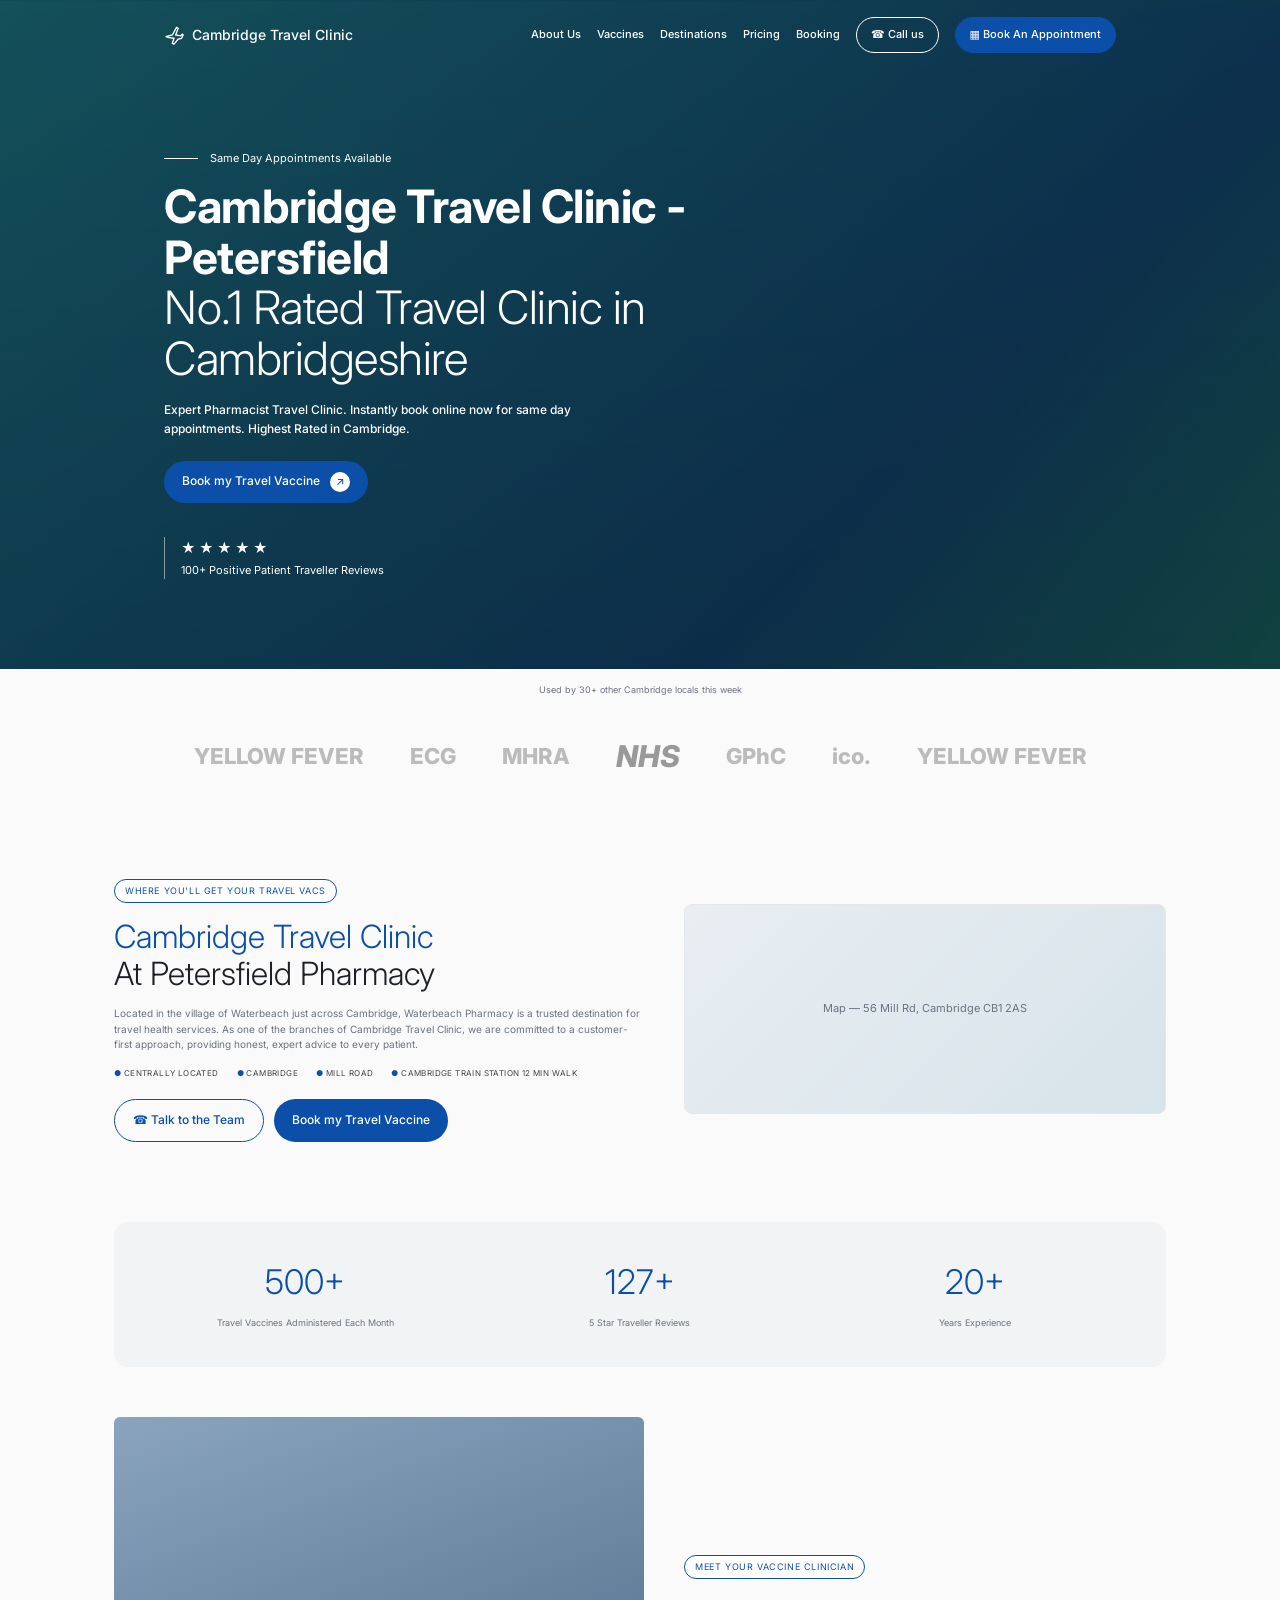
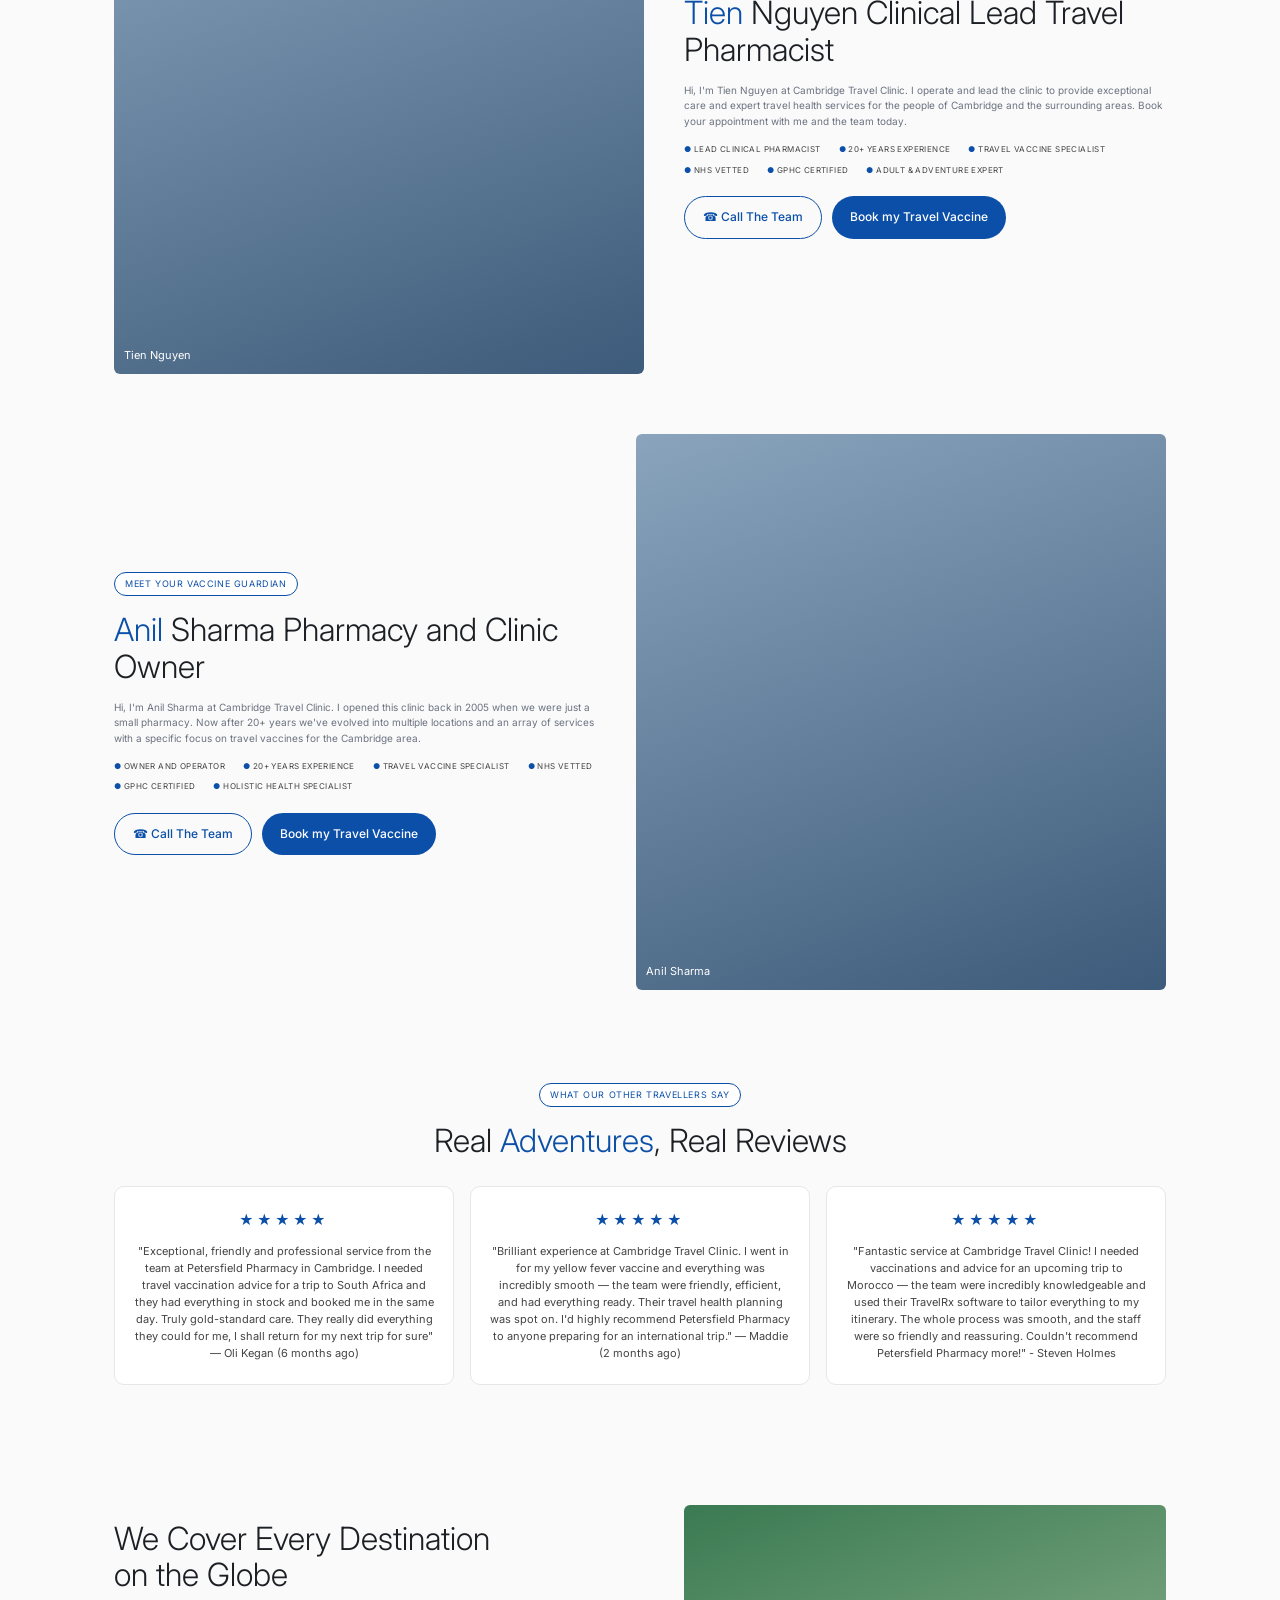
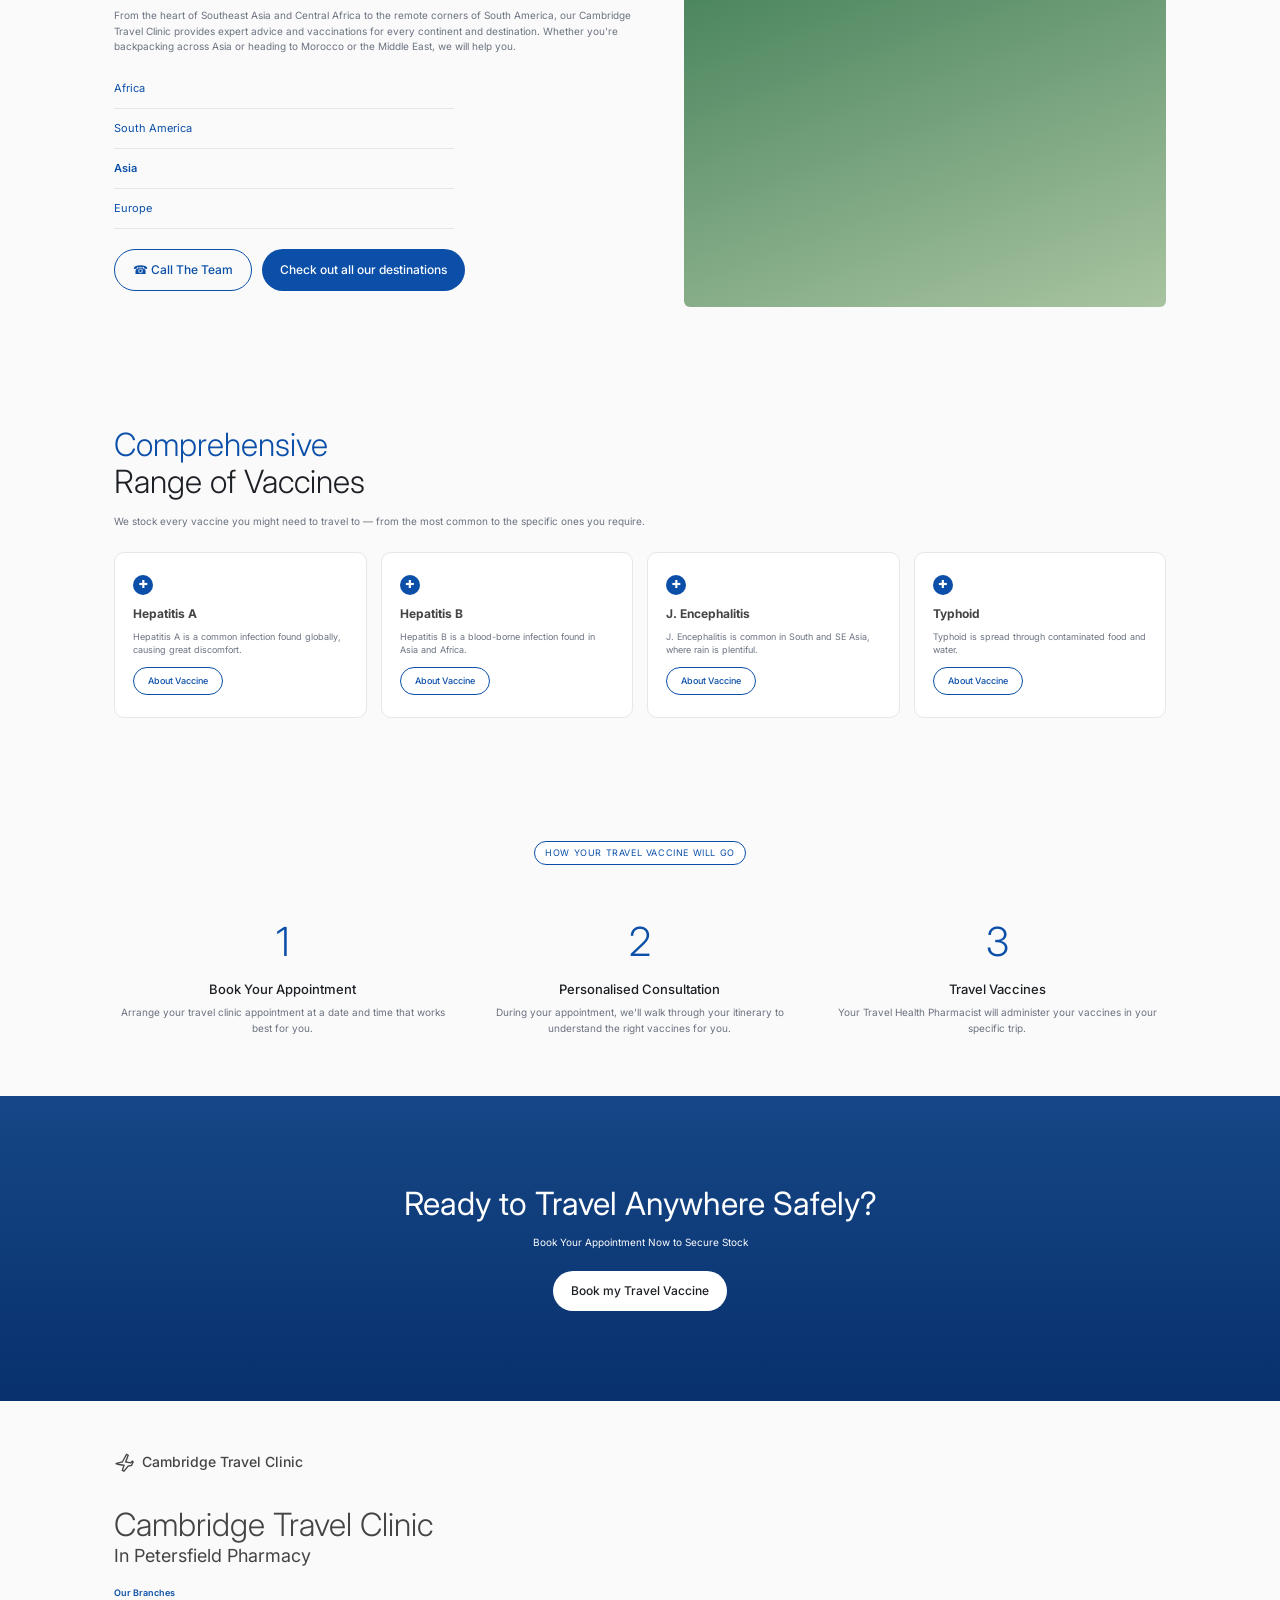
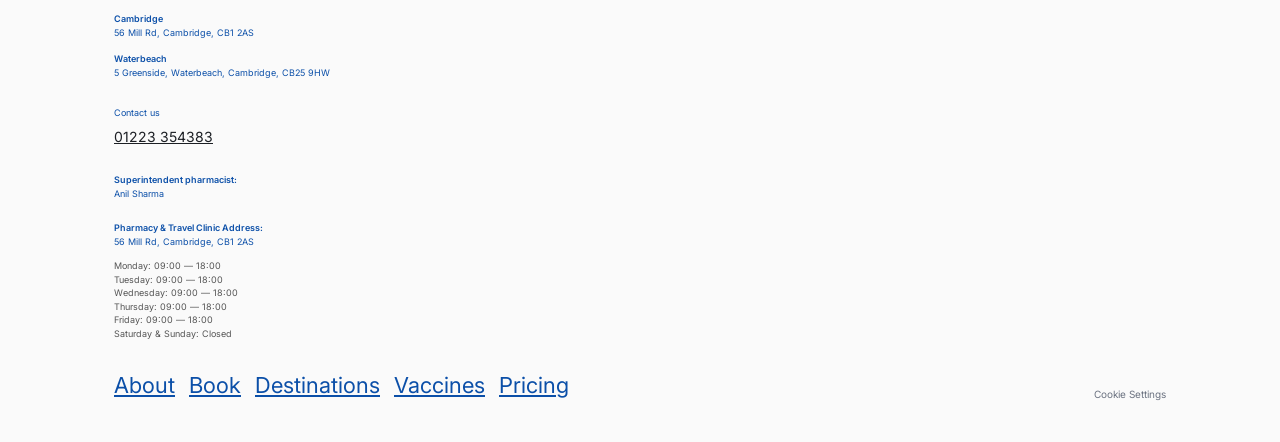
==== cambridge-travel-clinic/index.html @ ce388cd7 "Add static HTML/CSS pages for Cambridge Travel Clinic (home, vaccines, about, booking, pricing) Co-A" ====
<!doctype html><html lang="en-GB"><head><meta charset="utf-8"><meta name="viewport" content="width=device-width,initial-scale=1">
<title>Cambridge Travel Clinic – Petersfield | No.1 Rated Travel Clinic in Cambridgeshire</title><link rel="preconnect" href="https://fonts.googleapis.com"><link href="https://fonts.googleapis.com/css2?family=Inter:wght@300;400;500;600;700&display=swap" rel="stylesheet"><link rel="stylesheet" href="style.css"></head><body>
<section class="hero" style="--img:linear-gradient(135deg,#1c7a7a,#0e3f63 70%,#1a6c4f)"><header class="nav"><div class="wrap"><a class="logo" href="index.html"><svg viewBox="0 0 24 24" fill="none" stroke="currentColor" stroke-width="1.6"><path d="M2 14l8-2 5-9 2 1-3 8 6 1 2-2 1 1-2 4-4 1-5 6-2-1 2-6-6-1z"/></svg>Cambridge Travel Clinic</a>
<nav class="menu"><a href="about.html" class="">About Us</a><a href="vaccines.html" class="">Vaccines</a><a href="#" class="">Destinations</a><a href="pricing.html" class="">Pricing</a><a href="booking.html" class="">Booking</a><a class="pill" href="tel:01223354383">☎ Call us</a><a class="pill fill" href="booking.html">▦ Book An Appointment</a></nav><button class="burger" aria-label="Menu">☰</button></div></header><div class="wrap"><div class="tag">Same Day Appointments Available</div><h1><b>Cambridge Travel Clinic - Petersfield</b><br>No.1 Rated Travel Clinic in Cambridgeshire</h1>
<p>Expert Pharmacist Travel Clinic. Instantly book online now for same day appointments. Highest Rated in Cambridge.</p>
<a class="btn" href="booking.html">Book my Travel Vaccine <i>↗</i></a><div class="proof"><div class="stars">★★★★★<small>100+ Positive Patient Traveller Reviews</small></div></div></div></section><p class="cap">Used by 30+ other Cambridge locals this week</p><div class="logos"><span>YELLOW FEVER</span><span>ECG</span><span>MHRA</span><span style="color:#999;font-size:30px;font-style:italic">NHS</span><span>GPhC</span><span>ico.</span><span>YELLOW FEVER</span></div>
<section class="sec"><div class="wrap two"><div><span class="chip">Where you'll get your travel vacs</span><h2><em>Cambridge Travel Clinic</em><br>At Petersfield Pharmacy</h2>
<p class="sub">Located in the village of Waterbeach just across Cambridge, Waterbeach Pharmacy is a trusted destination for travel health services. As one of the branches of Cambridge Travel Clinic, we are committed to a customer-first approach, providing honest, expert advice to every patient.</p>
<div class="tags"><span>Centrally located</span><span>Cambridge</span><span>Mill Road</span><span>Cambridge train station 12 min walk</span></div>
<div class="btns"><a class="btn out" href="tel:01223354383">☎ Talk to the Team</a><a class="btn" href="booking.html">Book my Travel Vaccine</a></div></div>
<div class="map">Map — 56 Mill Rd, Cambridge CB1 2AS</div></div></section><div class="wrap"><div class="stats"><div><b>500+</b><span>Travel Vaccines Administered Each Month</span></div><div><b>127+</b><span>5 Star Traveller Reviews</span></div><div><b>20+</b><span>Years Experience</span></div></div></div><section class="sec" style="padding:30px 0"><div class="wrap two"><div class="photo">Tien Nguyen</div><div><span class="chip">Meet your vaccine clinician</span><h2><em>Tien</em> Nguyen Clinical Lead Travel Pharmacist</h2><p class="sub">Hi, I'm Tien Nguyen at Cambridge Travel Clinic. I operate and lead the clinic to provide exceptional care and expert travel health services for the people of Cambridge and the surrounding areas. Book your appointment with me and the team today.</p>
<div class="tags"><span>Lead Clinical Pharmacist</span><span>20+ Years Experience</span><span>Travel Vaccine Specialist</span><span>NHS Vetted</span><span>GPhC Certified</span><span>Adult &amp; Adventure Expert</span></div><div class="btns"><a class="btn out" href="tel:01223354383">☎ Call The Team</a><a class="btn" href="booking.html">Book my Travel Vaccine</a></div></div></div></section><section class="sec" style="padding:30px 0"><div class="wrap two rev"><div><span class="chip">Meet your vaccine guardian</span><h2><em>Anil</em> Sharma Pharmacy and Clinic Owner</h2><p class="sub">Hi, I'm Anil Sharma at Cambridge Travel Clinic. I opened this clinic back in 2005 when we were just a small pharmacy. Now after 20+ years we've evolved into multiple locations and an array of services with a specific focus on travel vaccines for the Cambridge area.</p>
<div class="tags"><span>Owner and Operator</span><span>20+ Years Experience</span><span>Travel Vaccine Specialist</span><span>NHS Vetted</span><span>GPhC Certified</span><span>Holistic Health Specialist</span></div><div class="btns"><a class="btn out" href="tel:01223354383">☎ Call The Team</a><a class="btn" href="booking.html">Book my Travel Vaccine</a></div></div><div class="photo">Anil Sharma</div></div></section><section class="sec"><div class="wrap center"><span class="chip">What our other travellers say</span><h2>Real <em>Adventures</em>, Real Reviews</h2>
<div class="rev3"><div class="card"><div class="stars">★★★★★</div>"Exceptional, friendly and professional service from the team at Petersfield Pharmacy in Cambridge. I needed travel vaccination advice for a trip to South Africa and they had everything in stock and booked me in the same day. Truly gold-standard care. They really did everything they could for me, I shall return for my next trip for sure" — Oli Kegan (6 months ago)</div>
<div class="card"><div class="stars">★★★★★</div>"Brilliant experience at Cambridge Travel Clinic. I went in for my yellow fever vaccine and everything was incredibly smooth — the team were friendly, efficient, and had everything ready. Their travel health planning was spot on. I'd highly recommend Petersfield Pharmacy to anyone preparing for an international trip." — Maddie (2 months ago)</div>
<div class="card"><div class="stars">★★★★★</div>"Fantastic service at Cambridge Travel Clinic! I needed vaccinations and advice for an upcoming trip to Morocco — the team were incredibly knowledgeable and used their TravelRx software to tailor everything to my itinerary. The whole process was smooth, and the staff were so friendly and reassuring. Couldn't recommend Petersfield Pharmacy more!" - Steven Holmes</div></div></div></section>
<section class="sec dest"><div class="wrap two"><div><h2>We Cover Every Destination<br>on the Globe</h2><p class="sub">From the heart of Southeast Asia and Central Africa to the remote corners of South America, our Cambridge Travel Clinic provides expert advice and vaccinations for every continent and destination. Whether you're backpacking across Asia or heading to Morocco or the Middle East, we will help you.</p>
<div class="lst" style="max-width:340px"><a href="#">Africa</a><a href="#">South America</a><a class="on" href="#">Asia</a><a href="#">Europe</a></div>
<div class="btns" style="margin-top:20px"><a class="btn out" href="tel:01223354383">☎ Call The Team</a><a class="btn" href="#">Check out all our destinations</a></div></div><div class="photo" style="aspect-ratio:1.2/1;background:linear-gradient(160deg,#3a7a52,#a8c4a0)"></div></div></section>
<section class="sec"><div class="wrap"><h2><em>Comprehensive</em><br>Range of Vaccines</h2><p class="sub">We stock every vaccine you might need to travel to — from the most common to the specific ones you require.</p><div class="vac" id="vc"><div class="card"><span class="x">✚</span><h4>Hepatitis A</h4><p style="font-size:9px;color:var(--mute)">Hepatitis A is a common infection found globally, causing great discomfort.</p><a class="btn out" href="vaccines.html">About Vaccine</a></div><div class="card"><span class="x">✚</span><h4>Hepatitis B</h4><p style="font-size:9px;color:var(--mute)">Hepatitis B is a blood-borne infection found in Asia and Africa.</p><a class="btn out" href="vaccines.html">About Vaccine</a></div><div class="card"><span class="x">✚</span><h4>J. Encephalitis</h4><p style="font-size:9px;color:var(--mute)">J. Encephalitis is common in South and SE Asia, where rain is plentiful.</p><a class="btn out" href="vaccines.html">About Vaccine</a></div><div class="card"><span class="x">✚</span><h4>Typhoid</h4><p style="font-size:9px;color:var(--mute)">Typhoid is spread through contaminated food and water.</p><a class="btn out" href="vaccines.html">About Vaccine</a></div></div></div></section>
<section class="sec"><div class="wrap center"><span class="chip">How your travel vaccine will go</span><div class="steps"><div><b>1</b><h4>Book Your Appointment</h4><p>Arrange your travel clinic appointment at a date and time that works best for you.</p></div><div><b>2</b><h4>Personalised Consultation</h4><p>During your appointment, we'll walk through your itinerary to understand the right vaccines for you.</p></div><div><b>3</b><h4>Travel Vaccines</h4><p>Your Travel Health Pharmacist will administer your vaccines in your specific trip.</p></div></div></div></section><section class="cta"><div class="wrap"><h2>Ready to Travel Anywhere Safely?</h2><p>Book Your Appointment Now to Secure Stock</p><a class="btn white" href="booking.html">Book my Travel Vaccine</a></div></section>
<footer><div class="wrap"><a class="logo" href="index.html"><svg viewBox="0 0 24 24" fill="none" stroke="currentColor" stroke-width="1.6"><path d="M2 14l8-2 5-9 2 1-3 8 6 1 2-2 1 1-2 4-4 1-5 6-2-1 2-6-6-1z"/></svg>Cambridge Travel Clinic</a>
<h3>Cambridge Travel Clinic<small>In Petersfield Pharmacy</small></h3>
<b>Our Branches</b><b style="margin-top:12px">Cambridge</b><span class="addr">56 Mill Rd, Cambridge, CB1 2AS</span>
<b style="margin-top:12px">Waterbeach</b><span class="addr">5 Greenside, Waterbeach, Cambridge, CB25 9HW</span>
<b style="color:var(--blue);font-weight:400;margin-top:26px">Contact us</b><a class="ph" href="tel:01223354383" style="display:inline-block">01223 354383</a>
<b>Superintendent pharmacist:</b><span class="addr">Anil Sharma</span>
<b>Pharmacy &amp; Travel Clinic Address:</b><span class="addr">56 Mill Rd, Cambridge, CB1 2AS</span>
<div class="hrs">Monday: 09:00 — 18:00<br>Tuesday: 09:00 — 18:00<br>Wednesday: 09:00 — 18:00<br>Thursday: 09:00 — 18:00<br>Friday: 09:00 — 18:00<br>Saturday &amp; Sunday: Closed</div>
<div class="flinks"><div><a href="about.html">About</a><a href="booking.html">Book</a><a href="#">Destinations</a><a href="vaccines.html">Vaccines</a><a href="pricing.html">Pricing</a></div><span>Cookie Settings</span></div></div></footer><script src="script.js"></script></body></html>
---- cambridge-travel-clinic/style.css ----
:root{--blue:#0b4fa8;--blue-d:#08397a;--ink:#1c1f24;--mute:#6b7280;--line:#e5e7eb;--bg:#fafafa;--soft:#f1f3f5;--tint:#e8f0fb}
*{box-sizing:border-box;margin:0;padding:0}
html{scroll-behavior:smooth}
body{font-family:'Inter',system-ui,-apple-system,Segoe UI,Roboto,sans-serif;color:var(--ink);background:var(--bg);line-height:1.55;-webkit-font-smoothing:antialiased}
a{color:inherit;text-decoration:none}img{max-width:100%;display:block}
.wrap{max-width:1100px;margin:0 auto;padding:0 24px}
/* nav */
.nav{position:absolute;top:0;left:0;right:0;z-index:20;color:#fff}
.nav.solid{position:sticky;background:#fff;color:var(--ink);box-shadow:0 2px 12px rgba(0,0,0,.06)}
.nav .wrap{display:flex;align-items:center;justify-content:space-between;height:70px;max-width:1000px}
.logo{display:flex;align-items:center;gap:8px;font-size:14px;font-weight:500}
.logo svg{width:20px;height:20px}
.menu{display:flex;align-items:center;gap:16px;font-size:11px;font-weight:500}
.menu a.active{text-decoration:underline}
.pill{display:inline-flex;align-items:center;gap:7px;border-radius:99px;padding:8px 14px;font-size:11px;font-weight:500;border:1px solid currentColor}
.pill.fill{background:var(--blue);border-color:var(--blue);color:#fff}
.burger{display:none;background:none;border:0;color:inherit;font-size:24px;cursor:pointer}
/* hero */
.hero{position:relative;color:#fff;padding:150px 0 90px;background:linear-gradient(rgba(10,30,50,.45),rgba(10,30,50,.55)),var(--img,linear-gradient(135deg,#1f6f78,#0f3d5c));background-size:cover;background-position:center}
.hero.short{padding:150px 0 70px}
.hero .wrap{max-width:1000px}
.tag{display:flex;align-items:center;gap:12px;font-size:11px;margin-bottom:14px}
.tag:before{content:"";width:34px;height:1px;background:#fff}
.hero h1{font-size:clamp(30px,4.4vw,46px);line-height:1.1;font-weight:300;max-width:640px;letter-spacing:-.5px}
.hero h1 b{font-weight:700}
.hero p{font-size:12px;max-width:440px;margin:18px 0 22px;font-weight:500}
.btn{display:inline-flex;align-items:center;gap:10px;background:var(--blue);color:#fff;border-radius:99px;padding:11px 18px;font-size:12px;font-weight:500;border:0;cursor:pointer}
.btn.white{background:#fff;color:var(--ink)}
.btn.out{background:transparent;color:var(--blue);border:1px solid var(--blue)}
.btn i{display:inline-grid;place-items:center;width:20px;height:20px;border-radius:50%;background:#fff;color:var(--blue);font-style:normal;font-size:11px}
.stars{color:#fff;letter-spacing:3px;font-size:14px;margin-top:34px}
.stars small{display:block;letter-spacing:0;font-size:11px;margin-top:4px}
.proof{border-left:1px solid rgba(255,255,255,.5);padding-left:16px;margin-top:34px}
.proof .stars{margin:0}
/* logos */
.logos{display:flex;gap:46px;justify-content:center;align-items:center;padding:36px 0;overflow:hidden;color:#bbb;font-weight:800;font-size:22px}
.logos span{white-space:nowrap}
.cap{text-align:center;font-size:9px;color:var(--mute);padding-top:14px}
/* sections */
.sec{padding:60px 0}
.chip{display:inline-block;font-size:9px;letter-spacing:.6px;text-transform:uppercase;border:1px solid var(--blue);color:var(--blue);border-radius:99px;padding:4px 10px;margin-bottom:16px;background:#fff}
h2{font-size:clamp(24px,3vw,32px);font-weight:300;line-height:1.15;color:var(--ink)}
h2 em{font-style:normal;color:var(--blue)}
.sub{font-size:10px;color:var(--mute);margin:14px 0}
.two{display:grid;grid-template-columns:1.1fr 1fr;gap:40px;align-items:center}
.two.rev{grid-template-columns:1fr 1.1fr}
.tags{display:flex;flex-wrap:wrap;gap:8px 18px;font-size:8px;text-transform:uppercase;letter-spacing:.4px;color:#444;margin:14px 0 20px}
.tags span:before{content:"● ";color:var(--blue);font-size:8px}
.btns{display:flex;gap:10px;flex-wrap:wrap}
.map{height:210px;border-radius:8px;background:linear-gradient(135deg,#e8eef2,#d7e3ea);position:relative;border:1px solid var(--line);display:grid;place-items:center;font-size:11px;color:var(--mute)}
.stats{display:grid;grid-template-columns:repeat(3,1fr);gap:20px;background:var(--soft);border-radius:14px;padding:34px;text-align:center;margin:20px 0}
.stats b{display:block;font-size:34px;font-weight:300;color:var(--blue)}
.stats span{font-size:9px;color:var(--mute)}
.person img,.photo{width:100%;aspect-ratio:1/1.05;border-radius:6px;background:linear-gradient(160deg,#8aa4bd,#3d5b7a);position:relative;display:flex;align-items:flex-end;padding:10px;color:#fff;font-size:11px}
.photo.team{aspect-ratio:1/.72;background:linear-gradient(160deg,#2f6fb5,#1b4a85)}
/* reviews */
.rev3{display:grid;grid-template-columns:repeat(3,1fr);gap:16px;margin-top:26px}
.card{background:#fff;border:1px solid var(--line);border-radius:10px;padding:22px 18px;text-align:center;font-size:11px;color:#444}
.card .stars{color:var(--blue);margin:0 0 12px;font-size:14px}
.center{text-align:center}
/* destinations */
.dest .lst a{display:block;font-size:11px;color:var(--blue);padding:11px 0;border-bottom:1px solid var(--line)}
.dest .lst a.on{font-weight:600}
/* vaccines */
.vac{display:grid;grid-template-columns:repeat(4,1fr);gap:14px;margin-top:22px}
.vac .card{text-align:left;position:relative}
.vac .card h4{font-size:12px;margin:10px 0 6px}
.vac .x{width:20px;height:20px;border-radius:50%;background:var(--blue);display:inline-grid;place-items:center;color:#fff;font-size:11px}
.vac .btn{margin-top:10px;font-size:9px;padding:6px 14px}
/* steps */
.steps{display:grid;grid-template-columns:repeat(3,1fr);gap:20px;text-align:center;margin-top:30px}
.steps b{display:block;font-size:40px;font-weight:300;color:var(--blue)}
.steps h4{font-size:13px;font-weight:500;margin:6px 0}
.steps p{font-size:10px;color:var(--mute)}
/* cta */
.cta{text-align:center;color:#fff;padding:90px 0;background:linear-gradient(rgba(5,40,100,.55),rgba(5,40,100,.55)),linear-gradient(180deg,#2b6cb0,#0b3b78)}
.cta h2{color:#fff;font-weight:400}
.cta p{font-size:10px;margin:12px 0 20px}
/* footer */
footer{background:var(--bg);padding:50px 0 40px;font-size:9px;color:#444}
footer .logo{margin-bottom:34px}
footer h3{font-size:clamp(24px,3vw,32px);font-weight:300;line-height:1.1}
footer h3 small{display:block;font-size:18px;font-weight:400;margin-top:4px}
footer b{display:block;color:var(--blue);font-weight:600;margin-top:20px}
footer .addr{color:var(--blue)}
footer .ph{font-size:14px;color:var(--ink);text-decoration:underline;margin:6px 0}
footer .hrs{margin-top:10px;color:#555;line-height:1.5}
.flinks{display:flex;justify-content:space-between;align-items:flex-end;margin-top:28px;flex-wrap:wrap;gap:12px}
.flinks div a{font-size:22px;color:var(--blue);text-decoration:underline;margin-right:14px}
.flinks span{font-size:10px;color:var(--mute)}
/* about */
.feat{display:grid;grid-template-columns:1fr 1fr;gap:10px 18px;font-size:10px;margin-top:18px}
.feat span:before{content:"✓ ";color:var(--blue)}
/* booking */
.book{max-width:520px;margin:0 auto;background:#fff;border:1px solid var(--line);border-radius:8px;display:grid;grid-template-columns:1fr 1.1fr;box-shadow:0 2px 10px rgba(0,0,0,.05);overflow:hidden}
.book .l{padding:20px;font-size:10px;border-right:1px solid var(--line);display:flex;flex-direction:column;justify-content:flex-end;gap:6px}
.book .l h4{font-size:16px;line-height:1.1;margin-bottom:8px}
.book .r{padding:20px}
.book .r h5{font-size:12px;margin-bottom:12px}
.cal{display:grid;grid-template-columns:repeat(7,1fr);gap:6px;text-align:center;font-size:9px}
.cal .h{font-size:7px;font-weight:600;color:#555}
.cal .d{aspect-ratio:1;display:grid;place-items:center;border-radius:50%;color:#666}
.cal .d.a{background:#e1ecfb;color:var(--blue);font-weight:600;cursor:pointer}
.cal .d.a:hover,.cal .d.sel{background:var(--blue);color:#fff}
.mon{display:flex;justify-content:center;gap:28px;font-size:9px;font-weight:600;margin-bottom:14px}
.tz{font-size:8px;margin-top:14px}
/* pricing */
.price{display:grid;grid-template-columns:150px 1fr;gap:20px;padding:50px 0}
.price>h2{font-size:20px}
.price h4{font-size:15px;font-weight:600;margin:26px 0 8px}
.price h4:first-child{margin-top:0}
.row{display:flex;justify-content:space-between;gap:12px;padding:11px 0;border-bottom:1px solid var(--line);font-size:12px}
.row small{display:block;font-size:9px;color:var(--mute)}
.row span{font-size:10px;color:var(--mute);white-space:nowrap}
/* mobile */
@media(max-width:820px){
.menu{display:none;position:absolute;top:70px;left:0;right:0;background:#fff;color:var(--ink);flex-direction:column;align-items:flex-start;padding:16px 24px;gap:14px}
.menu.open{display:flex}.burger{display:block}
.two,.two.rev,.price{grid-template-columns:1fr}
.vac,.rev3,.steps{grid-template-columns:1fr}
.book{grid-template-columns:1fr}.book .l{border-right:0}
.logos{gap:24px}
}
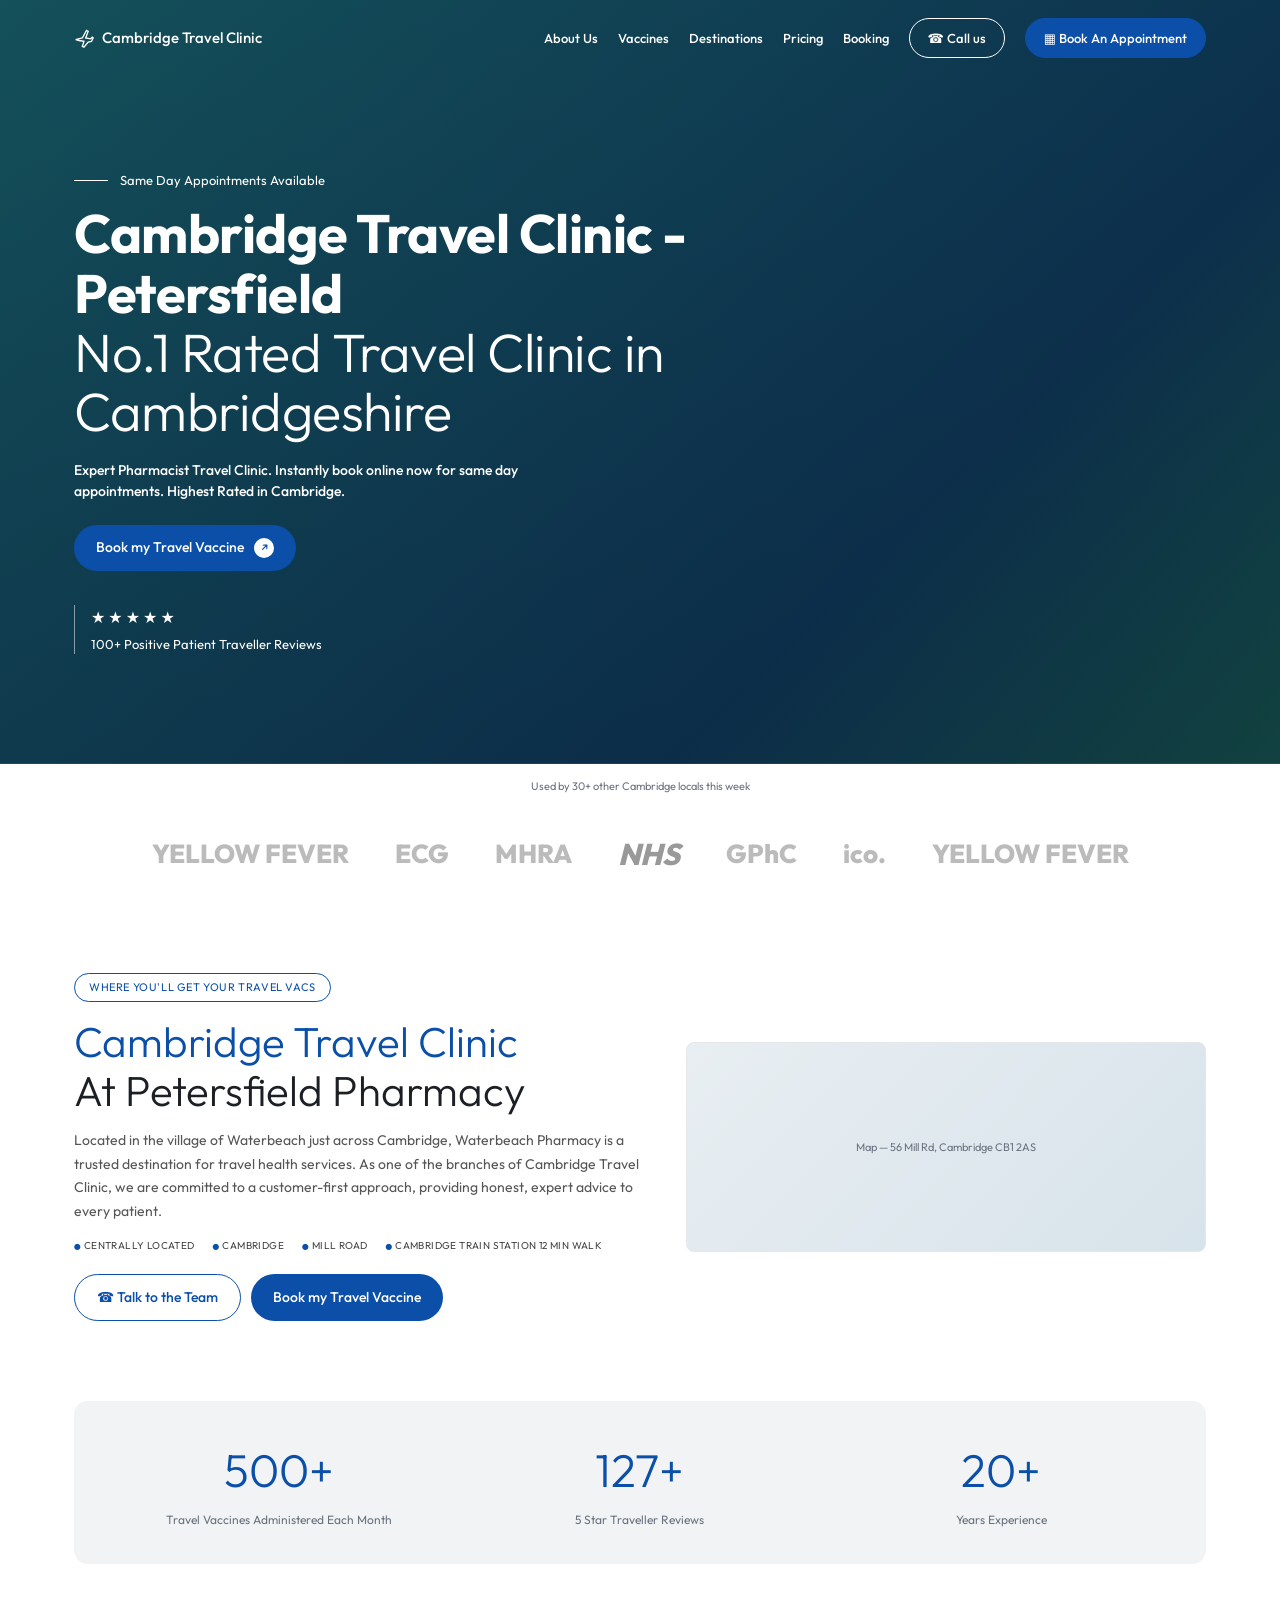
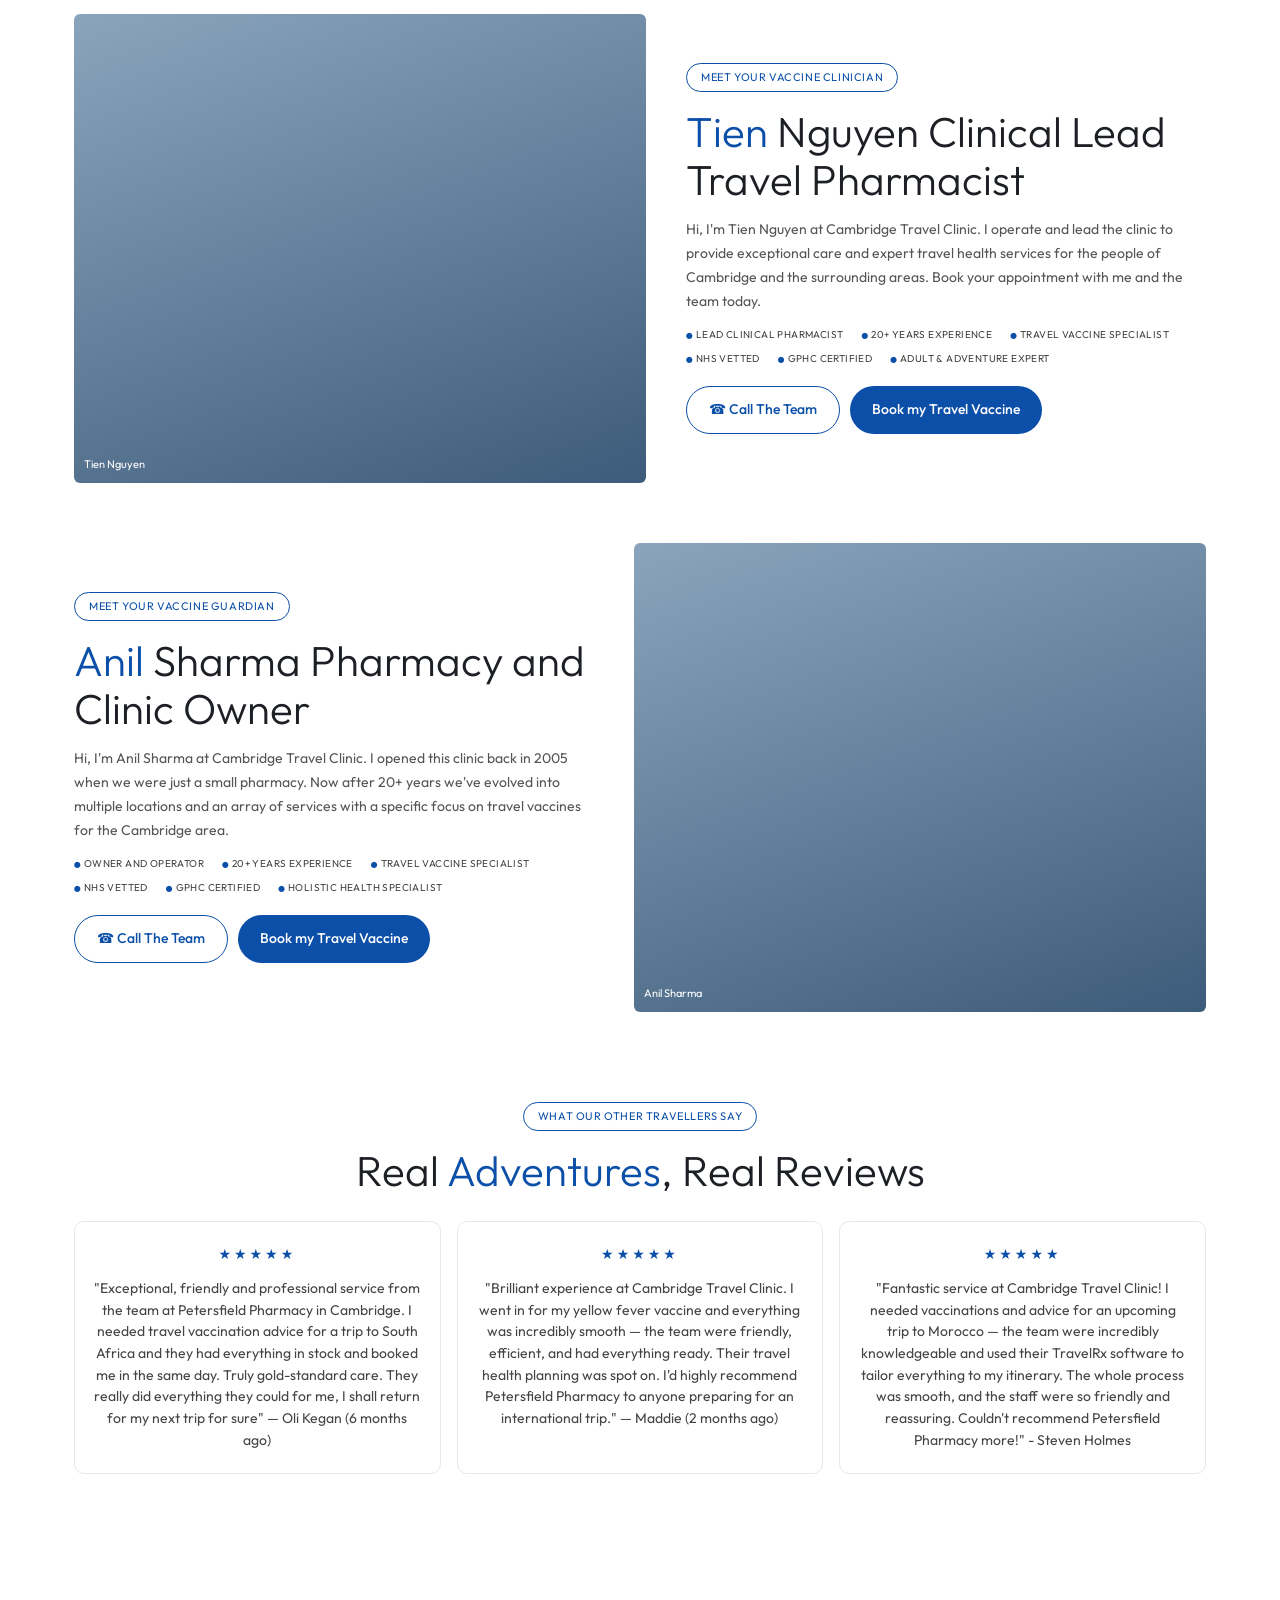
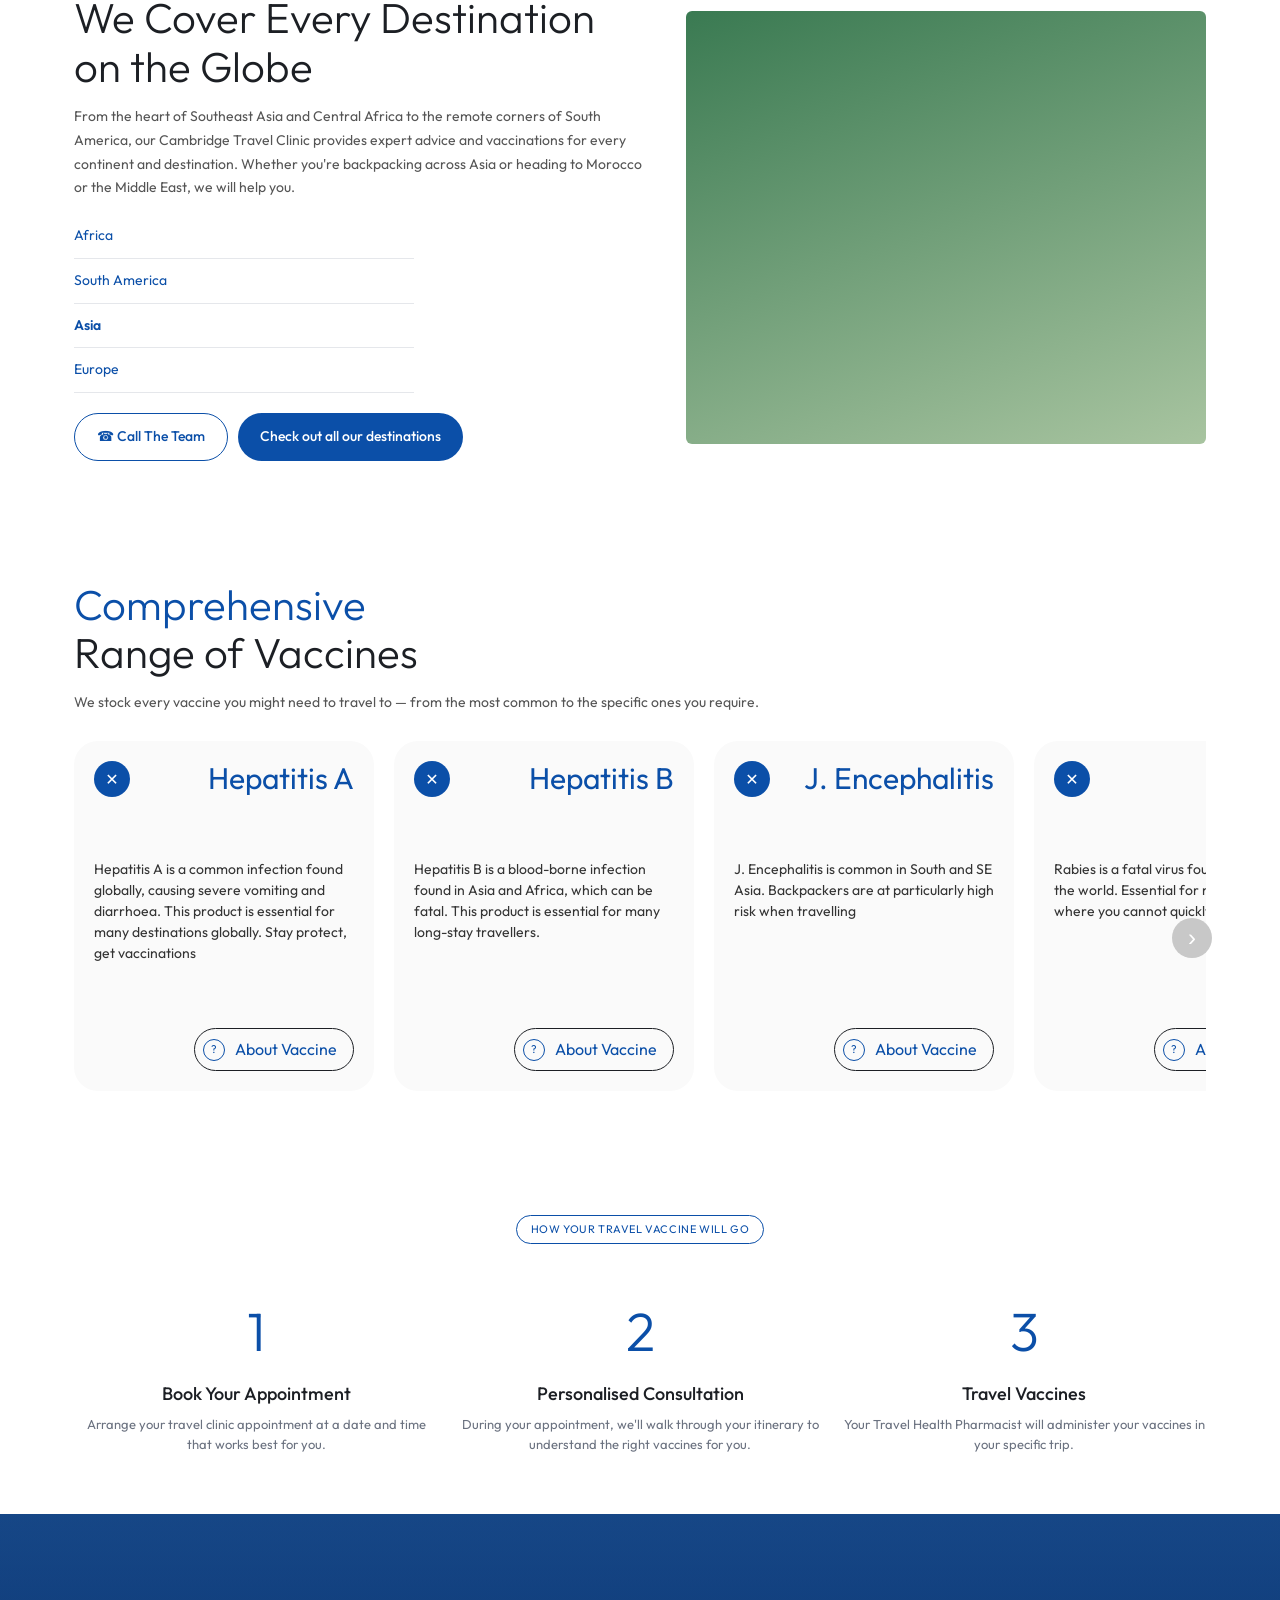
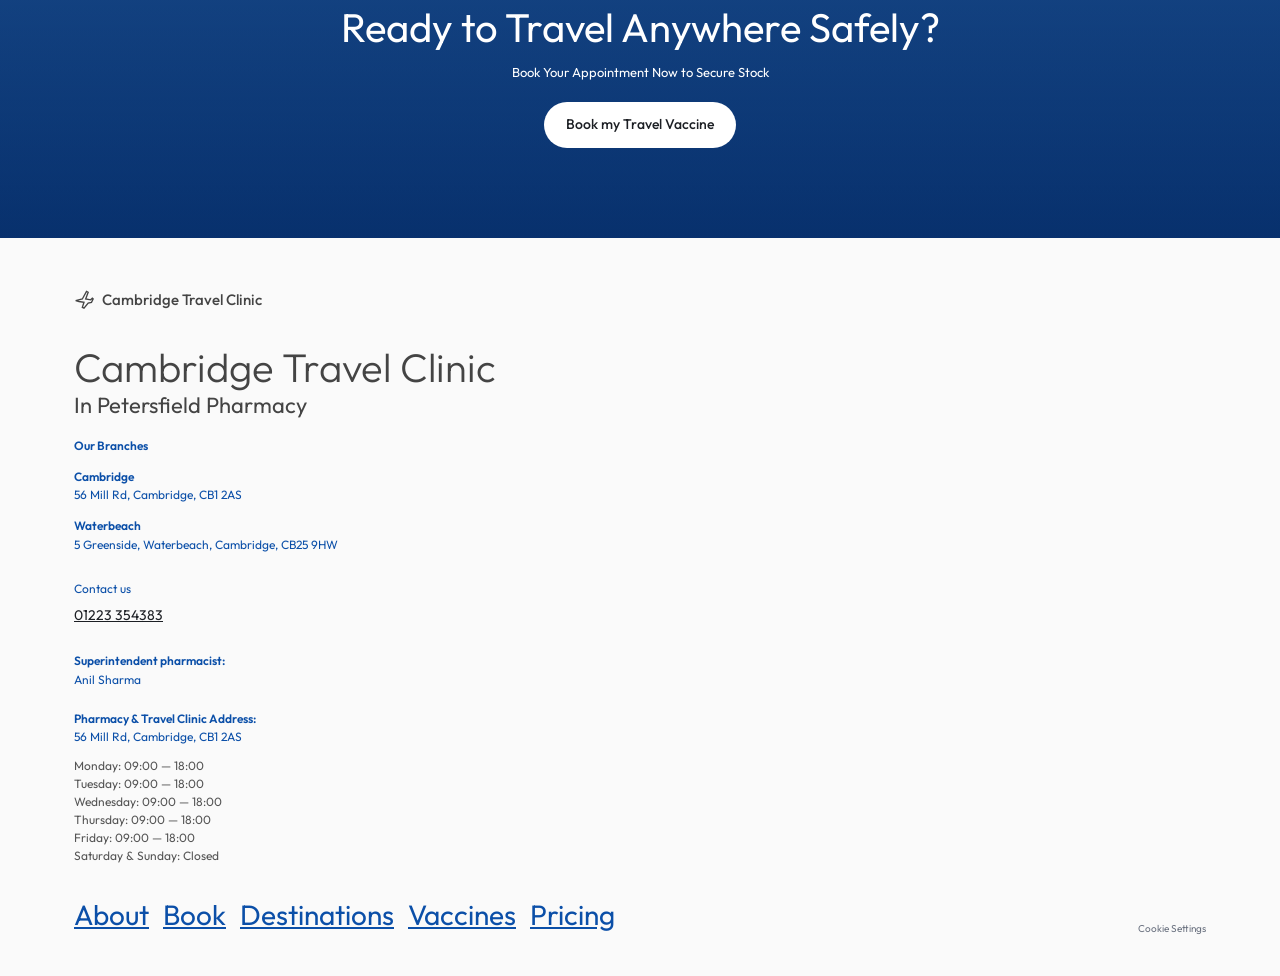
==== commit 3a03dc6d: "Fix homepage vaccine slider, fonts and sizes to match reference Co-Authored-By: Claude Sonnet 5.5 <n" ====
--- a/cambridge-travel-clinic/index.html
+++ b/cambridge-travel-clinic/index.html
@@ -1,5 +1,5 @@
 <!doctype html><html lang="en-GB"><head><meta charset="utf-8"><meta name="viewport" content="width=device-width,initial-scale=1">
-<title>Cambridge Travel Clinic – Petersfield | No.1 Rated Travel Clinic in Cambridgeshire</title><link rel="preconnect" href="https://fonts.googleapis.com"><link href="https://fonts.googleapis.com/css2?family=Inter:wght@300;400;500;600;700&display=swap" rel="stylesheet"><link rel="stylesheet" href="style.css"></head><body>
+<title>Cambridge Travel Clinic – Petersfield | No.1 Rated Travel Clinic in Cambridgeshire</title><link rel="preconnect" href="https://fonts.googleapis.com"><link href="https://fonts.googleapis.com/css2?family=Outfit:wght@300;400;500;600;700&display=swap" rel="stylesheet"><link rel="stylesheet" href="style.css"></head><body>
 <section class="hero" style="--img:linear-gradient(135deg,#1c7a7a,#0e3f63 70%,#1a6c4f)"><header class="nav"><div class="wrap"><a class="logo" href="index.html"><svg viewBox="0 0 24 24" fill="none" stroke="currentColor" stroke-width="1.6"><path d="M2 14l8-2 5-9 2 1-3 8 6 1 2-2 1 1-2 4-4 1-5 6-2-1 2-6-6-1z"/></svg>Cambridge Travel Clinic</a>
 <nav class="menu"><a href="about.html" class="">About Us</a><a href="vaccines.html" class="">Vaccines</a><a href="#" class="">Destinations</a><a href="pricing.html" class="">Pricing</a><a href="booking.html" class="">Booking</a><a class="pill" href="tel:01223354383">☎ Call us</a><a class="pill fill" href="booking.html">▦ Book An Appointment</a></nav><button class="burger" aria-label="Menu">☰</button></div></header><div class="wrap"><div class="tag">Same Day Appointments Available</div><h1><b>Cambridge Travel Clinic - Petersfield</b><br>No.1 Rated Travel Clinic in Cambridgeshire</h1>
 <p>Expert Pharmacist Travel Clinic. Instantly book online now for same day appointments. Highest Rated in Cambridge.</p>
@@ -17,7 +17,7 @@
 <section class="sec dest"><div class="wrap two"><div><h2>We Cover Every Destination<br>on the Globe</h2><p class="sub">From the heart of Southeast Asia and Central Africa to the remote corners of South America, our Cambridge Travel Clinic provides expert advice and vaccinations for every continent and destination. Whether you're backpacking across Asia or heading to Morocco or the Middle East, we will help you.</p>
 <div class="lst" style="max-width:340px"><a href="#">Africa</a><a href="#">South America</a><a class="on" href="#">Asia</a><a href="#">Europe</a></div>
 <div class="btns" style="margin-top:20px"><a class="btn out" href="tel:01223354383">☎ Call The Team</a><a class="btn" href="#">Check out all our destinations</a></div></div><div class="photo" style="aspect-ratio:1.2/1;background:linear-gradient(160deg,#3a7a52,#a8c4a0)"></div></div></section>
-<section class="sec"><div class="wrap"><h2><em>Comprehensive</em><br>Range of Vaccines</h2><p class="sub">We stock every vaccine you might need to travel to — from the most common to the specific ones you require.</p><div class="vac" id="vc"><div class="card"><span class="x">✚</span><h4>Hepatitis A</h4><p style="font-size:9px;color:var(--mute)">Hepatitis A is a common infection found globally, causing great discomfort.</p><a class="btn out" href="vaccines.html">About Vaccine</a></div><div class="card"><span class="x">✚</span><h4>Hepatitis B</h4><p style="font-size:9px;color:var(--mute)">Hepatitis B is a blood-borne infection found in Asia and Africa.</p><a class="btn out" href="vaccines.html">About Vaccine</a></div><div class="card"><span class="x">✚</span><h4>J. Encephalitis</h4><p style="font-size:9px;color:var(--mute)">J. Encephalitis is common in South and SE Asia, where rain is plentiful.</p><a class="btn out" href="vaccines.html">About Vaccine</a></div><div class="card"><span class="x">✚</span><h4>Typhoid</h4><p style="font-size:9px;color:var(--mute)">Typhoid is spread through contaminated food and water.</p><a class="btn out" href="vaccines.html">About Vaccine</a></div></div></div></section>
+<section class="sec"><div class="wrap"><h2><em>Comprehensive</em><br>Range of Vaccines</h2><p class="sub">We stock every vaccine you might need to travel to — from the most common to the specific ones you require.</p><div class="vslider"><div class="vtrack" id="slides"><article class="vcard"><div class="vtop"><span class="x">&#10005;</span><h3>Hepatitis A</h3></div><p>Hepatitis A is a common infection found globally, causing severe vomiting and diarrhoea. This product is essential for many destinations globally. Stay protect, get vaccinations</p><a class="vbtn" href="vaccines.html"><span class="q">?</span>About Vaccine</a></article><article class="vcard"><div class="vtop"><span class="x">&#10005;</span><h3>Hepatitis B</h3></div><p>Hepatitis B is a blood-borne infection found in Asia and Africa, which can be fatal. This product is essential for many long-stay travellers.</p><a class="vbtn" href="vaccines.html"><span class="q">?</span>About Vaccine</a></article><article class="vcard"><div class="vtop"><span class="x">&#10005;</span><h3>J. Encephalitis</h3></div><p>J. Encephalitis is common in South and SE Asia. Backpackers are at particularly high risk when travelling</p><a class="vbtn" href="vaccines.html"><span class="q">?</span>About Vaccine</a></article><article class="vcard"><div class="vtop"><span class="x">&#10005;</span><h3>Rabies</h3></div><p>Rabies is a fatal virus found throughout the world. Essential for remote travel where you cannot quickly access care.</p><a class="vbtn" href="vaccines.html"><span class="q">?</span>About Vaccine</a></article><article class="vcard"><div class="vtop"><span class="x">&#10005;</span><h3>Typhoid</h3></div><p>Typhoid is spread through contaminated food and water. Recommended for most destinations in Asia, Africa and South America.</p><a class="vbtn" href="vaccines.html"><span class="q">?</span>About Vaccine</a></article><article class="vcard"><div class="vtop"><span class="x">&#10005;</span><h3>Yellow Fever</h3></div><p>Yellow Fever is required for entry to many countries in Africa and South America.</p><a class="vbtn" href="vaccines.html"><span class="q">?</span>About Vaccine</a></article></div><button class="vnext" data-dir="1" aria-label="Next">&#8250;</button></div></div></section>
 <section class="sec"><div class="wrap center"><span class="chip">How your travel vaccine will go</span><div class="steps"><div><b>1</b><h4>Book Your Appointment</h4><p>Arrange your travel clinic appointment at a date and time that works best for you.</p></div><div><b>2</b><h4>Personalised Consultation</h4><p>During your appointment, we'll walk through your itinerary to understand the right vaccines for you.</p></div><div><b>3</b><h4>Travel Vaccines</h4><p>Your Travel Health Pharmacist will administer your vaccines in your specific trip.</p></div></div></div></section><section class="cta"><div class="wrap"><h2>Ready to Travel Anywhere Safely?</h2><p>Book Your Appointment Now to Secure Stock</p><a class="btn white" href="booking.html">Book my Travel Vaccine</a></div></section>
 <footer><div class="wrap"><a class="logo" href="index.html"><svg viewBox="0 0 24 24" fill="none" stroke="currentColor" stroke-width="1.6"><path d="M2 14l8-2 5-9 2 1-3 8 6 1 2-2 1 1-2 4-4 1-5 6-2-1 2-6-6-1z"/></svg>Cambridge Travel Clinic</a>
 <h3>Cambridge Travel Clinic<small>In Petersfield Pharmacy</small></h3>
--- a/cambridge-travel-clinic/style.css
+++ b/cambridge-travel-clinic/style.css
@@ -121,3 +121,36 @@
 .book{grid-template-columns:1fr}.book .l{border-right:0}
 .logos{gap:24px}
 }
+/* ===== fidelity overrides ===== */
+body{font-family:'Outfit','Satoshi',system-ui,sans-serif;background:#fff;font-size:15px}
+footer{background:var(--bg)}
+.nav .wrap{max-width:1180px;height:76px}.logo{font-size:15px}.menu{font-size:13px;gap:20px}.pill{font-size:13px;padding:9px 18px}
+.hero .wrap{max-width:1180px}.hero{padding:170px 0 110px}
+.hero h1{font-size:clamp(34px,4.6vw,54px);max-width:720px}
+.hero p{font-size:14px;max-width:520px}.tag{font-size:13px}
+.btn{font-size:14px;padding:12px 22px}.stars{font-size:16px}.stars small{font-size:13px}
+.wrap{max-width:1180px}
+.chip{font-size:11px;padding:5px 14px}
+h2{font-size:clamp(28px,3.6vw,42px)}
+.sub{font-size:14px;line-height:1.7;color:#555}
+.tags{font-size:10px}.stats b{font-size:46px}.stats span{font-size:12px}
+.card{font-size:14px}.logos{font-size:26px}.cap{font-size:11px}
+.dest .lst a{font-size:14px}.steps b{font-size:54px}.steps h4{font-size:18px}.steps p{font-size:13px}
+.cta h2{font-size:clamp(28px,3.6vw,40px)}.cta p{font-size:13px}
+footer{font-size:12px}footer h3{font-size:clamp(28px,3.6vw,40px)}footer h3 small{font-size:22px}
+.flinks div a{font-size:28px}.row{font-size:15px;padding:14px 0}.row small{font-size:12px}.row span{font-size:13px}
+.price h4{font-size:18px}.feat{font-size:13px}
+.book .l,.book .r{font-size:12px}.cal{font-size:12px}.cal .h{font-size:9px}.mon{font-size:12px}
+/* home vaccine slider */
+.vslider{position:relative;margin-top:26px}
+.vtrack{display:flex;gap:20px;overflow-x:auto;scroll-snap-type:x mandatory;scrollbar-width:none;padding-bottom:4px}
+.vtrack::-webkit-scrollbar{display:none}
+.vcard{flex:0 0 300px;scroll-snap-align:start;background:#fafafa;border-radius:24px;padding:20px;min-height:350px;display:flex;flex-direction:column}
+.vtop{display:flex;justify-content:space-between;align-items:flex-start;gap:12px}
+.vtop .x{flex:0 0 36px;width:36px;height:36px;border-radius:50%;background:var(--blue);color:#fff;display:grid;place-items:center;font-size:16px}
+.vtop h3{font-size:30px;font-weight:400;color:var(--blue);text-align:right;line-height:1.15}
+.vcard p{margin-top:62px;font-size:14px;line-height:1.5;color:#333;flex:1}
+.vbtn{align-self:flex-end;display:inline-flex;align-items:center;gap:10px;border:1px solid #1c1f24;border-radius:99px;padding:8px 16px 8px 8px;color:var(--blue);font-size:16px}
+.vbtn .q{width:22px;height:22px;border:1px solid var(--blue);border-radius:50%;display:grid;place-items:center;font-size:11px}
+.vnext{position:absolute;right:-6px;top:50%;width:40px;height:40px;border-radius:50%;border:0;background:#c8c8c8;color:#fff;font-size:24px;cursor:pointer;line-height:1}
+.person img,.photo{aspect-ratio:1/.82}.photo.team{aspect-ratio:1/.72}
